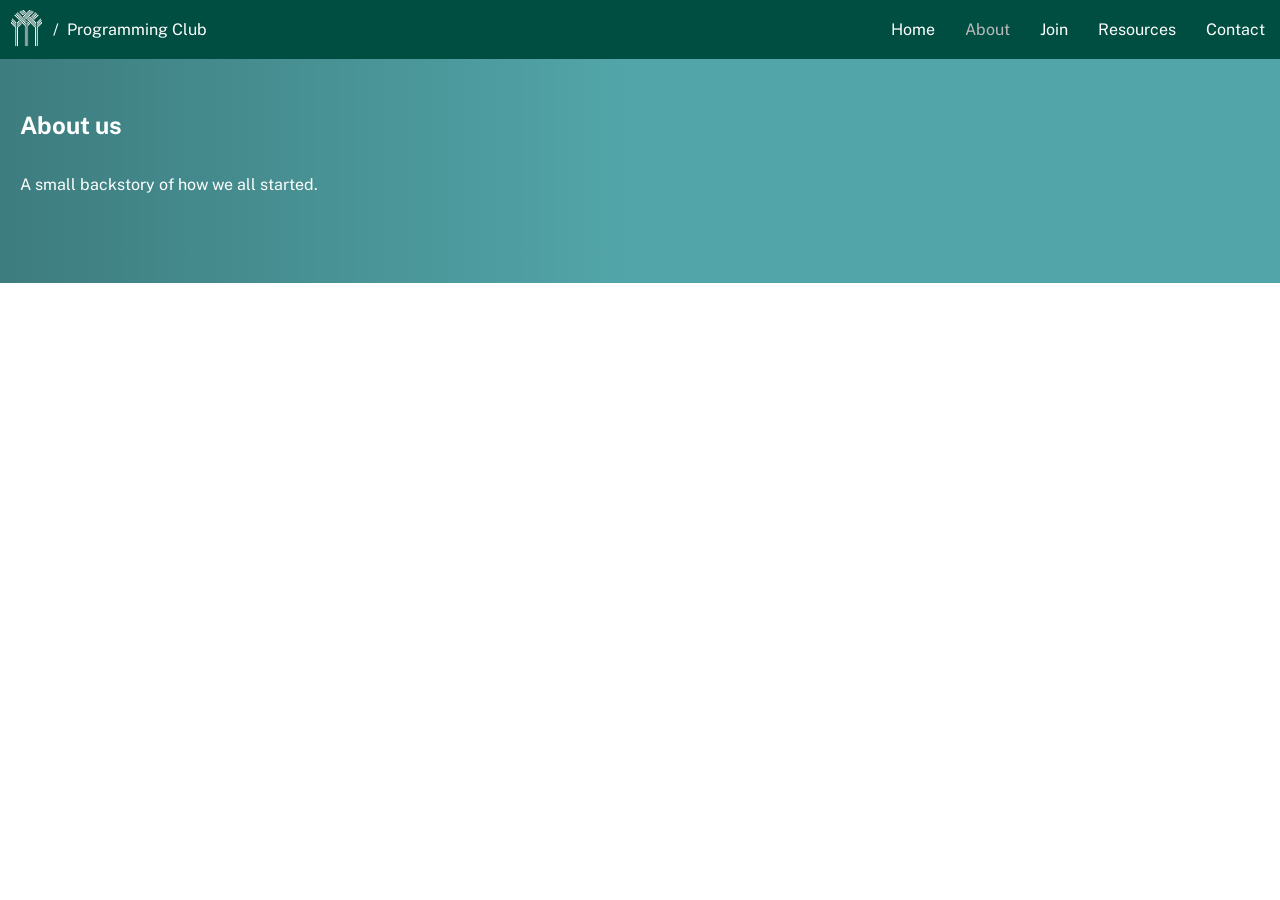
==== about.html @ 50c13f37 "Created Sub-Hero Section for About Page" ====
<!DOCTYPE html>
<html lang="en">
    <head>
        <meta charset="UTF-8">
        <meta name="viewport" content="width=device-width, initial-scale=1.0">
        <link rel="stylesheet" href="style.css">
        <!-- Font Import from Google Fonts API -->
        <link rel="preconnect" href="https://fonts.googleapis.com">
        <link rel="preconnect" href="https://fonts.gstatic.com" crossorigin>
        <link href="https://fonts.googleapis.com/css2?family=Public+Sans:ital,wght@0,100..900;1,100..900&display=swap" rel="stylesheet">

        <title>About | Burnside Programming Club</title>
    </head>
    <body>
        <!-- Navbar -->
        <nav>
            <ul>
                <li>
                    <img id="burnside-icon" src="./assets/burnside_icon.png">
                </li>
                <li>
                    <a id="programming-club-separator">/</a>
                </li>
                <li>
                    <a id="programming-club-descriptor">Programming Club</a>
                </li>
                <div class="pages">
                    <li><a href="./index.html">Home</a></li>
                    <li><a class="active">About</a></li>
                    <li><a href="./join.html">Join</a></li>
                    <li><a href="./resources.html">Resources</a></li>
                    <li><a href="./contact.html">Contact</a></li>
                </div>
            </ul>
        </nav>
        <!-- Main Content -->
        <div class="content">
            <!-- Sub-Hero Section -->
            <section class="sub-hero-section">
                <div class="sub-hero-text-container">
                    <div class="sub-hero-text">
                        <h2>About us</h2>
                        <p>
                            A small backstory of how we all started.
                        </p>
                    </div>
                </div>
            </section>
        </div>
    </body>
</html>
---- style.css ----
html {
    font-family: 'Public Sans', Arial, Helvetica, sans-serif;
}

body {
    margin: 0px !important;
}

.content {
    display: block;
    align-items: center;
    margin: auto;
}

/* Navbar styling */

nav {
    position: sticky;
    top: 0;
    z-index: 999;
}

ul {
    list-style-type: none;
    margin: 0;
    padding: 0;
    overflow: hidden;
    background-color: #004e42;
}

div.pages {
    float: right;
}

ul li {
    float: left;
}

ul li a {
    display: block;
    color: #ffffff;
    text-align: center;
    padding: 20px 15px;
    text-decoration: none;
}

ul div.pages li a:hover:not(.active) {
    color: #bbbbbb;
}

ul li a.active {
    color: #bbbbbb;
}

ul div.logo {
    display: inline block;
}

a#programming-club-separator {
    padding-left: 5px;
    padding-right: 8px;
}

a#programming-club-descriptor {
    display: block;
    color: #ffffff;
    text-align: center;
    padding: 20px 15px;
    padding-left: 0px;
    text-decoration: none;
}

img#burnside-icon {
    height: 50px;
    width: 43px;
    padding-top: 3px;
    padding-left: 5px;
}

/* Homepage Hero Section styling */

.homepage-hero-section {
    background-image: linear-gradient(to right, #00000040, #00000000);
    background-color: #52a6a9;
    background-repeat: no-repeat;
    background-position: left top;
    background-size: 50% auto;
}

.homepage-hero-text-container {
    max-width: 1366px;
    width: 100%;
    margin: auto;

    background-image: url("./assets/burnside_programming_club_logo.png");
    background-repeat: no-repeat;
    background-position: right top;
    background-size: 50% auto;
    height: 90vh;
}

.homepage-hero-text {
    display: block flex;
    flex-direction: column;
    justify-content: left;
    align-items: start;
    position: absolute;
    text-align: left;
    width: 55%;
    max-width: 750px;
    color: #ffffff;
    font-size: 1em;
    padding-left: 20px;
    padding-top: 27.5vh;
}

.homepage-hero-links {
    display: block;
    margin-top: 25px;
}

a.homepage-hero-link {
    padding: 10px 20px;
    margin-right: 20px;
    background-color: #cccccc;
    color: #000000;
    text-decoration: none;
}

/* Two Column Section styling */

.two-column {
    display: grid;
    grid-template-columns: 1fr 1fr;
    width: 100%;
    max-width: 1366px;
    align-items: center;
    margin: auto;
    height: 480px;
    grid-gap: 20px;
    padding-top: 10px;
    padding-bottom: 10px;
}

img {
    width: 100%;
    max-height:  480px;
    object-fit: cover;
}

.two-column-text {
    padding: 20px;
    width: auto;
}

.two-column-text#two-column-homepage-1 h2 {
    color: #004e42;    
}

.two-column#two-column-homepage-2 {
    background-color: #003a2c;
}

.two-column-text#two-column-homepage-2 h2 {
    color: #00ab8e;
}

.two-column-text#two-column-homepage-2 p {
    color: #ffffff;
}

.two-column#two-column-homepage-3 h2 {
    color: #004e42;
}

/* Call-to-action Section styling */

.call-to-action {
    display: block flex;
    flex-direction: column;
    justify-content: center;
    align-items: center;
    padding-top: 10px;
    padding-bottom: 20px;
    color: #ffffff;
    background-color: #00ab8e;
}

a.call-to-action-link {
    padding: 10px 20px;
    background-color: #cccccc;
    color: #000000;
    text-decoration: none;
}

/* Common footer styling */
footer {
    display: block;
    align-items: center;
    margin: auto;
    background-color: #004e42;
}

.footer-container {
    max-width: 1366px;
    width: 100%;
    margin: auto;
}

footer p {
    display: block;
    color: #ffffff;
    padding: 1em;
    margin: 0px !important;
}

/* Sub-Hero Section styling */

.sub-hero-section {
    background-image: linear-gradient(to right, #00000040, #00000000);
    background-color: #52a6a9;
    background-repeat: no-repeat;
    background-position: left top;
    background-size: 50% auto;
}

.sub-hero-text-container {
    max-width: 1366px;
    width: 100%;
    margin: auto;
    height: 224px;
}

.sub-hero-text {
    display: block flex;
    flex-direction: column;
    justify-content: left;
    align-items: start;
    position: absolute;
    text-align: left;
    max-width: 750px;
    color: #ffffff;
    font-size: 1em;
    padding-left: 20px;
    padding-top: 32px;
}
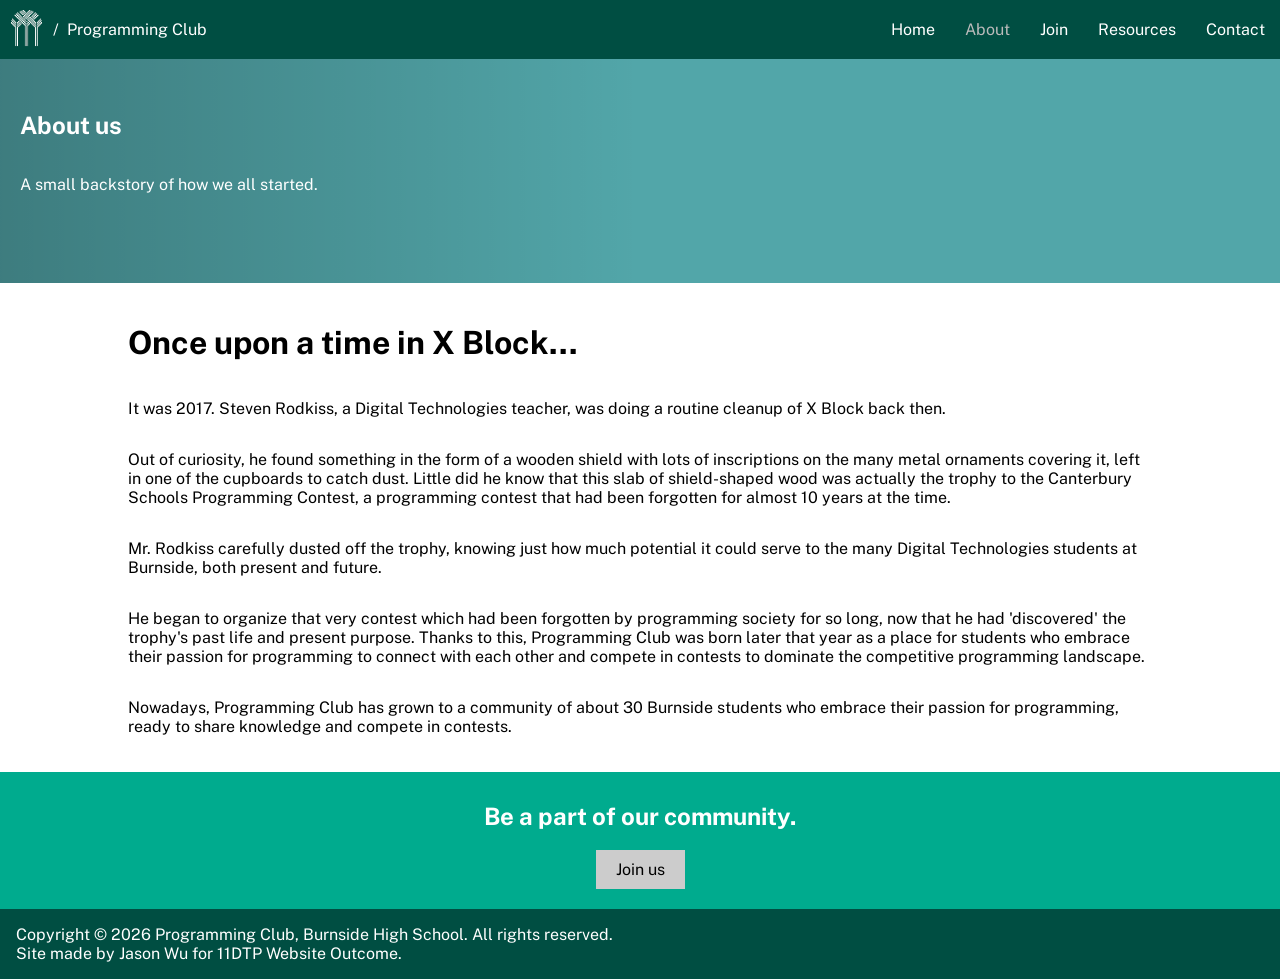
==== commit 4e2dbd68: "Added Content to About Page" ====
--- a/about.html
+++ b/about.html
@@ -46,6 +46,42 @@
                     </div>
                 </div>
             </section>
+            <!-- Backstory Content -->
+            <div class="aboutpage-backstory-container">
+                <h1>
+                    Once upon a time in X Block...
+                </h1>
+                <p>
+                    It was 2017. Steven Rodkiss, a Digital Technologies teacher, was doing a routine cleanup of X Block back then.
+                </p>
+                <p>
+                    Out of curiosity, he found something in the form of a wooden shield with lots of inscriptions on the many metal ornaments covering it, left in one of the cupboards to catch dust. Little did he know that this slab of shield-shaped wood was actually the trophy to the Canterbury Schools Programming Contest, a programming contest that had been forgotten for almost 10 years at the time.
+                </p>
+                <p>
+                    Mr. Rodkiss carefully dusted off the trophy, knowing just how much potential it could serve to the many Digital Technologies students at Burnside, both present and future.
+                </p>
+                <p>
+                    He began to organize that very contest which had been forgotten by programming society for so long, now that he had 'discovered' the trophy's past life and present purpose. Thanks to this, Programming Club was born later that year as a place for students who embrace their passion for programming to connect with each other and compete in contests to dominate the competitive programming landscape.
+                </p>
+                <p>
+                    Nowadays, Programming Club has grown to a community of about 30 Burnside students who embrace their passion for programming, ready to share knowledge and compete in contests.
+                </p>
+            </div>
+            <!-- Call-to-action Section -->
+            <section class="call-to-action">
+                <h2>
+                    Be a part of our community.
+                </h2>
+                <a class="call-to-action-link" href="./join.html">
+                    Join us
+                </a>
+            </section>
+            <!-- Common footer -->
+            <footer>
+                <div class="footer-container">
+                    <p>Copyright &copy; 2026 Programming Club, Burnside High School. All rights reserved.<br>Site made by Jason Wu for 11DTP Website Outcome.</p>
+                </div>
+            </footer>
         </div>
     </body>
 </html>
--- a/style.css
+++ b/style.css
@@ -243,4 +243,15 @@
     font-size: 1em;
     padding-left: 20px;
     padding-top: 32px;
+}
+
+/* About page backstory styling */
+
+.aboutpage-backstory-container {
+    display: grid;
+    grid-template-columns: 1fr;
+    width: 90%;
+    max-width: 1024px;
+    margin: auto;
+    padding: 20px;
 }
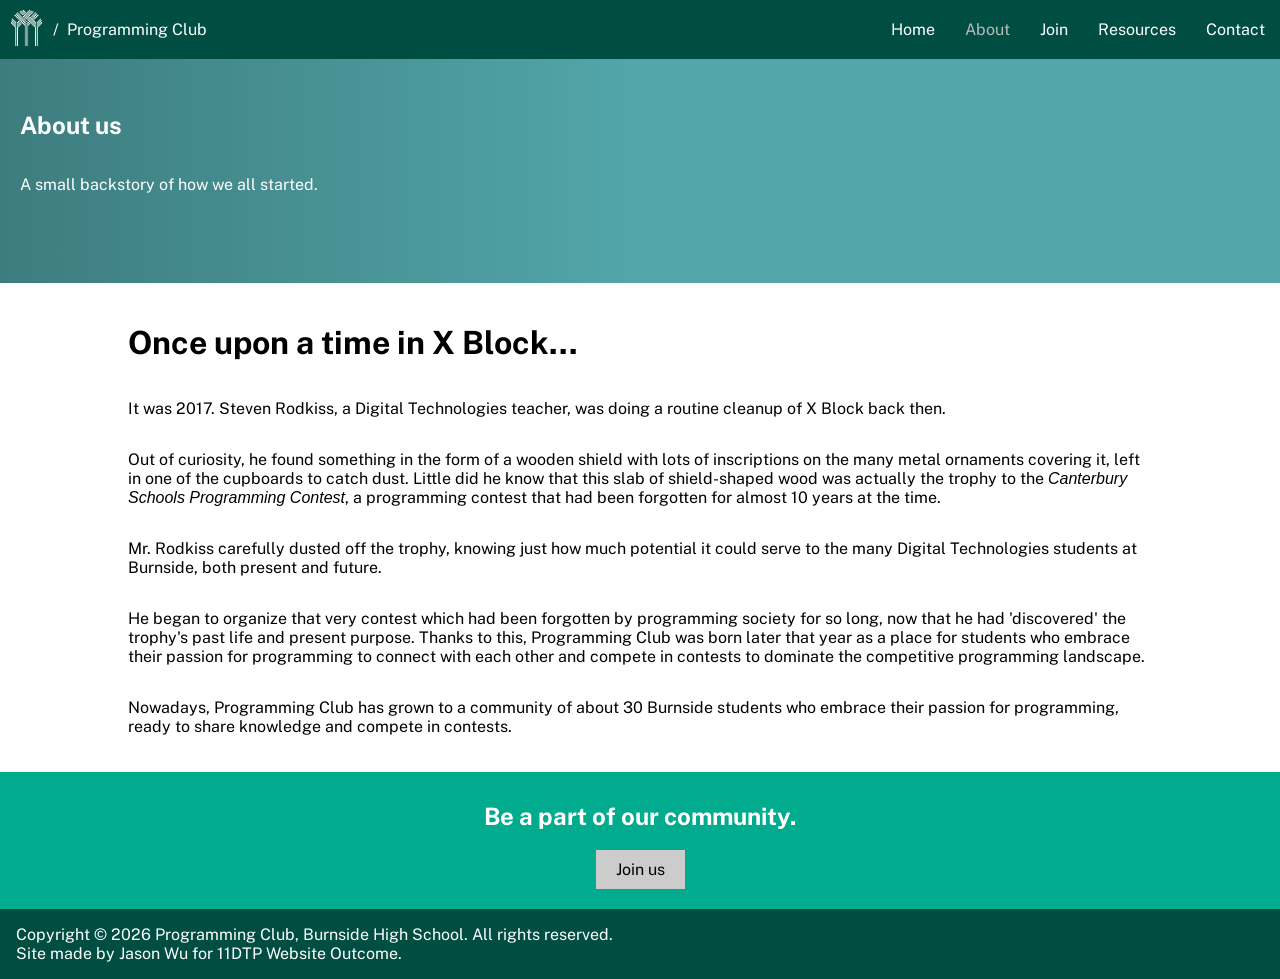
==== commit 355c118b: "Amendment: Added content formatting" ====
--- a/about.html
+++ b/about.html
@@ -55,7 +55,7 @@
                     It was 2017. Steven Rodkiss, a Digital Technologies teacher, was doing a routine cleanup of X Block back then.
                 </p>
                 <p>
-                    Out of curiosity, he found something in the form of a wooden shield with lots of inscriptions on the many metal ornaments covering it, left in one of the cupboards to catch dust. Little did he know that this slab of shield-shaped wood was actually the trophy to the Canterbury Schools Programming Contest, a programming contest that had been forgotten for almost 10 years at the time.
+                    Out of curiosity, he found something in the form of a wooden shield with lots of inscriptions on the many metal ornaments covering it, left in one of the cupboards to catch dust. Little did he know that this slab of shield-shaped wood was actually the trophy to the <i>Canterbury Schools Programming Contest</i>, a programming contest that had been forgotten for almost 10 years at the time.
                 </p>
                 <p>
                     Mr. Rodkiss carefully dusted off the trophy, knowing just how much potential it could serve to the many Digital Technologies students at Burnside, both present and future.
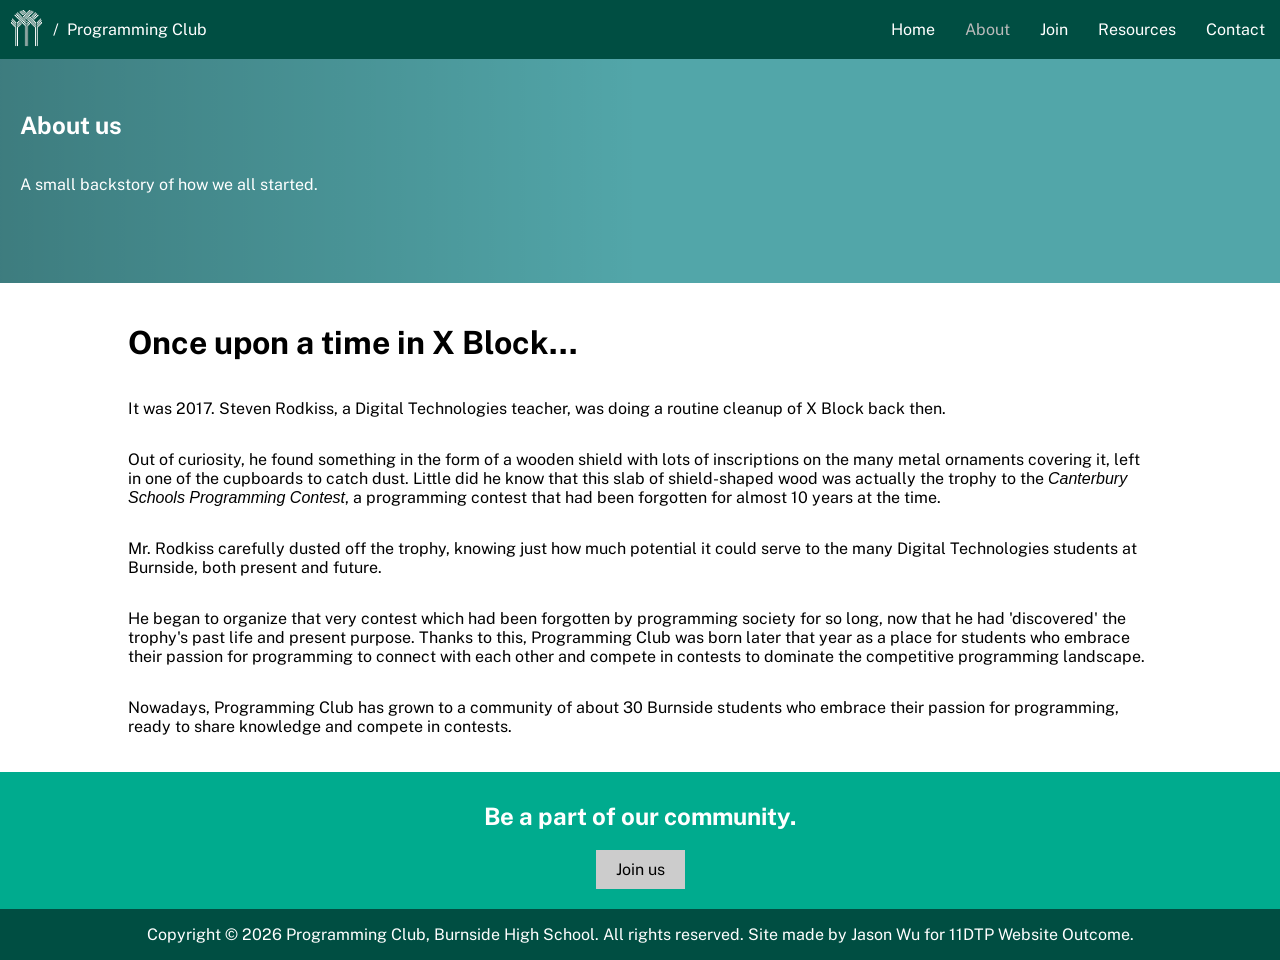
==== commit 7dbe7b02: "Restructured Footer content" ====
--- a/about.html
+++ b/about.html
@@ -39,7 +39,7 @@
             <section class="sub-hero-section">
                 <div class="sub-hero-text-container">
                     <div class="sub-hero-text">
-                        <h2>About us</h2>
+                        <h1>About us</h1>
                         <p>
                             A small backstory of how we all started.
                         </p>
@@ -76,12 +76,12 @@
                     Join us
                 </a>
             </section>
-            <!-- Common footer -->
-            <footer>
-                <div class="footer-container">
-                    <p>Copyright &copy; 2026 Programming Club, Burnside High School. All rights reserved.<br>Site made by Jason Wu for 11DTP Website Outcome.</p>
-                </div>
-            </footer>
         </div>
+        <!-- Common footer -->
+        <footer>
+            <div class="footer-container">
+                <p>Copyright &copy; 2026 Programming Club, Burnside High School. All rights reserved. Site made by Jason Wu for 11DTP Website Outcome.</p>
+            </div>
+        </footer>
     </body>
 </html>
--- a/style.css
+++ b/style.css
@@ -4,12 +4,17 @@
 
 body {
     margin: 0px !important;
+    display: flex;
+    flex-direction: column;
+    min-height: 100vh;
 }
 
 .content {
     display: block;
     align-items: center;
-    margin: auto;
+    margin: 0px;
+    min-height: calc(100vh - 129px);
+    flex-grow: 1;
 }
 
 /* Navbar styling */
@@ -18,6 +23,8 @@
     position: sticky;
     top: 0;
     z-index: 999;
+    flex-grow: 0;
+    flex-shrink: 0;
 }
 
 ul {
@@ -127,7 +134,7 @@
     text-decoration: none;
 }
 
-/* Two Column Section styling */
+/* Homepage Two Column Section styling */
 
 .two-column {
     display: grid;
@@ -197,8 +204,10 @@
 footer {
     display: block;
     align-items: center;
-    margin: auto;
+    margin: 0px;
     background-color: #004e42;
+    flex-grow: 0;
+    flex-shrink: 0;
 }
 
 .footer-container {
@@ -212,6 +221,7 @@
     color: #ffffff;
     padding: 1em;
     margin: 0px !important;
+    text-align: center;
 }
 
 /* Sub-Hero Section styling */
@@ -254,4 +264,175 @@
     max-width: 1024px;
     margin: auto;
     padding: 20px;
+}
+
+/* Join Page Two Column Section styling */
+
+.two-column {
+    display: grid;
+    grid-template-columns: 1fr 1fr;
+    width: 100%;
+    max-width: 1366px;
+    align-items: center;
+    margin: auto;
+    height: 480px;
+    grid-gap: 20px;
+    padding-top: 10px;
+    padding-bottom: 10px;
+}
+
+img {
+    width: 100%;
+    max-height: 480px;
+    object-fit: contain;
+}
+
+.two-column-text {
+    padding: 20px;
+    width: auto;
+}
+
+.two-column-text#two-column-join-1 h2 {
+    color: #004e42;    
+}
+
+.two-column#two-column-join-2 {
+    background-color: #003a2c;
+}
+
+.two-column-text#two-column-join-2 h2 {
+    color: #00ab8e;
+}
+
+.two-column-text#two-column-join-2 p {
+    color: #ffffff;
+}
+
+.two-column#two-column-join-3 h2 {
+    color: #004e42;
+}
+
+.two-column#two-column-join-4 {
+    background-color: #00ab8e;
+}
+
+.two-column-image-caption {
+    margin-top: 0px;
+    font-size: 0.75em;
+}
+
+/* Join Page Call-to-action */
+.join-call-to-action {
+    display: grid;
+    grid-template-columns: 1fr;
+    width: 100%;
+    max-width: 1366px;
+    align-items: center;
+    margin: auto;
+    height: auto;
+    grid-gap: 20px;
+    padding-top: 10px;
+    padding-bottom: 20px;
+}
+
+.join-call-to-action-text {
+    padding: 20px;
+    width: auto;
+    color: #ffffff;
+    background-color: #00ab8e;
+    padding-top: 10px;
+    padding-bottom: 32px;
+}
+
+/* Resources Page Styling */
+
+.resources-heading {
+    display: grid;
+    grid-template-columns: 1fr;
+    width: 100%;
+    max-width: 1366px;
+    align-items: center;
+    margin: auto;
+    height: auto;
+    padding-top: 30px;
+    padding-bottom: 10px;
+    padding-left: 20px;
+}
+
+.resources-one-column {
+    display: grid;
+    grid-template-columns: 1fr;
+    width: 100%;
+    max-width: 1366px;
+    align-items: center;
+    margin: auto;
+    height: auto;
+    padding-top: 10px;
+    padding-bottom: 10px;
+}
+
+.resources-two-column {
+    display: grid;
+    grid-template-columns: 1fr 1fr;
+    width: 100%;
+    max-width: 1366px;
+    align-items: center;
+    margin: auto;
+    height: auto;
+    padding-top: 10px;
+    padding-bottom: 10px;
+}
+
+.resources-three-column {
+    display: grid;
+    grid-template-columns: 1fr 1fr 1fr;
+    width: 100%;
+    max-width: 1366px;
+    margin: auto;
+    height: auto;
+    padding-top: 10px;
+    padding-bottom: 10px;
+}
+
+.resources-item {
+    padding: 20px;
+}
+
+/* Contact Page Styling */
+
+.contact-headings {
+    display: grid;
+    grid-template-columns: 1fr;
+    width: auto;
+    max-width: 1366px;
+    align-items: center;
+    margin: auto;
+    height: auto;
+    padding-top: 10px;
+    padding-bottom: 10px;
+    padding-left: 20px;
+}
+
+.contact-headings h2 {
+    margin-top: 10px !important;
+    margin-bottom: 10px !important;
+    line-height: 1.5;
+}
+
+.contact-profile {
+    display: grid;
+    grid-template-columns: 1fr;
+    width: auto;
+    max-width: 1366px;
+    align-items: center;
+    margin: auto;
+    height: auto;
+    padding-top: 10px;
+    padding-bottom: 10px;
+    padding-left: 20px;
+}
+
+.contact-profile-role {
+    margin-top: 0px !important;
+    margin-bottom: 0px !important;
 }
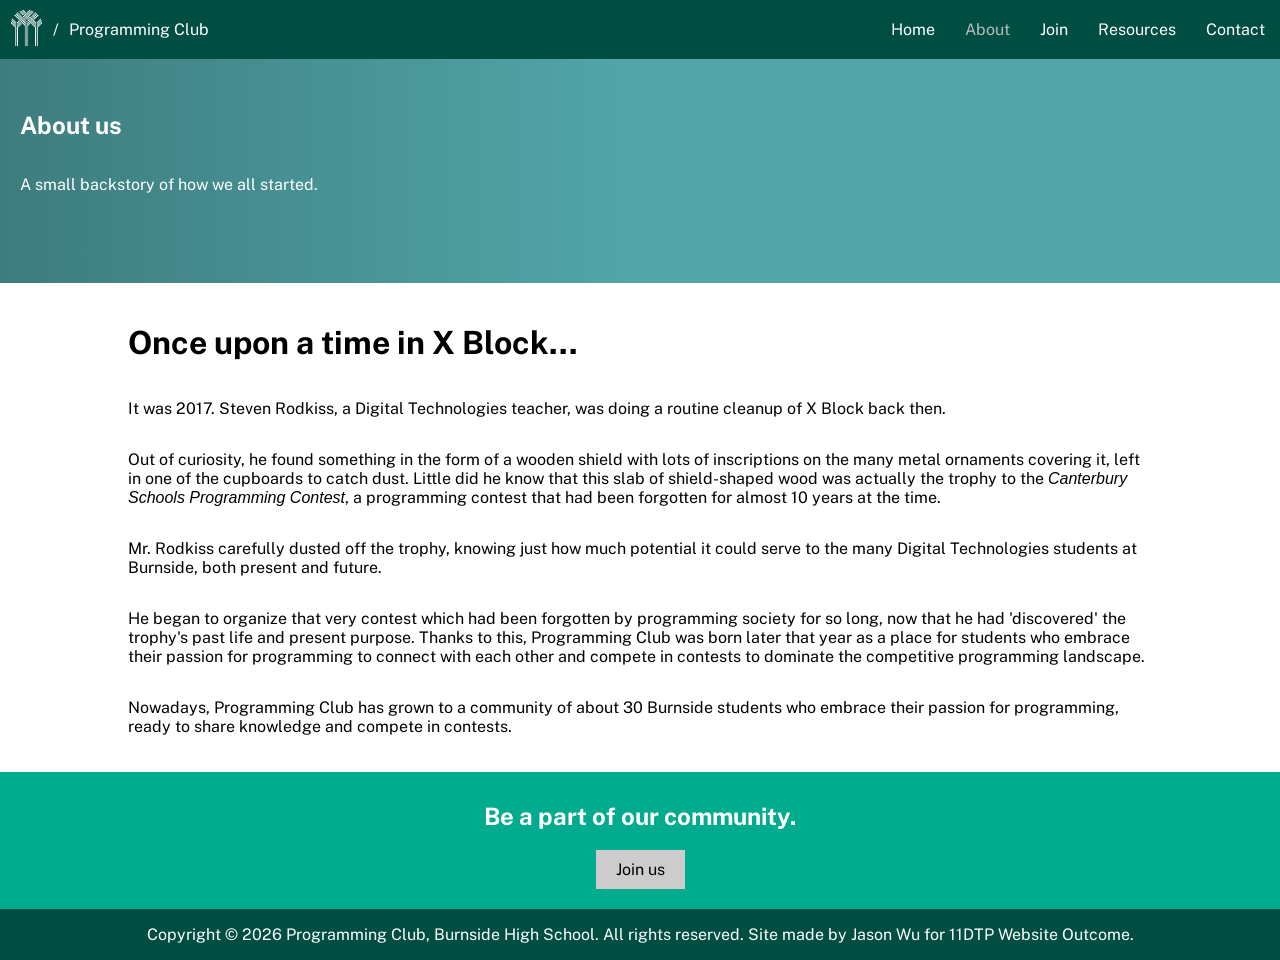
==== commit 0ca62f67: "Linked logo section of Navbars across all pages to Homepage" ====
--- a/about.html
+++ b/about.html
@@ -15,15 +15,13 @@
         <!-- Navbar -->
         <nav>
             <ul>
-                <li>
-                    <img id="burnside-icon" src="./assets/burnside_icon.png">
-                </li>
-                <li>
-                    <a id="programming-club-separator">/</a>
-                </li>
-                <li>
-                    <a id="programming-club-descriptor">Programming Club</a>
-                </li>
+                <a href="./index.html" class="logo-homepage-link">
+                    <div>
+                        <li><img id="burnside-icon" src="./assets/burnside_icon.png"></li>
+                        <li><p id="programming-club-separator">/</p></li>
+                        <li><p id="programming-club-descriptor">Programming Club</p></li>
+                    </div>
+                </a>
                 <div class="pages">
                     <li><a href="./index.html">Home</a></li>
                     <li><a class="active">About</a></li>
--- a/style.css
+++ b/style.css
@@ -49,6 +49,24 @@
     text-align: center;
     padding: 20px 15px;
     text-decoration: none;
+}
+
+p#programming-club-separator {
+    display: block;
+    color: #ffffff;
+    text-align: center;
+    padding: 20px 5px;
+    text-decoration: none;
+    margin: 0px !important;
+}
+
+p#programming-club-descriptor {
+    display: block;
+    color: #ffffff;
+    text-align: center;
+    padding: 20px 15px 20px 5px;
+    text-decoration: none;
+    margin: 0px !important;
 }
 
 ul div.pages li a:hover:not(.active) {
@@ -158,6 +176,7 @@
 .two-column-text {
     padding: 20px;
     width: auto;
+    font-size: 1.0625em;
 }
 
 .two-column-text#two-column-homepage-1 h2 {
